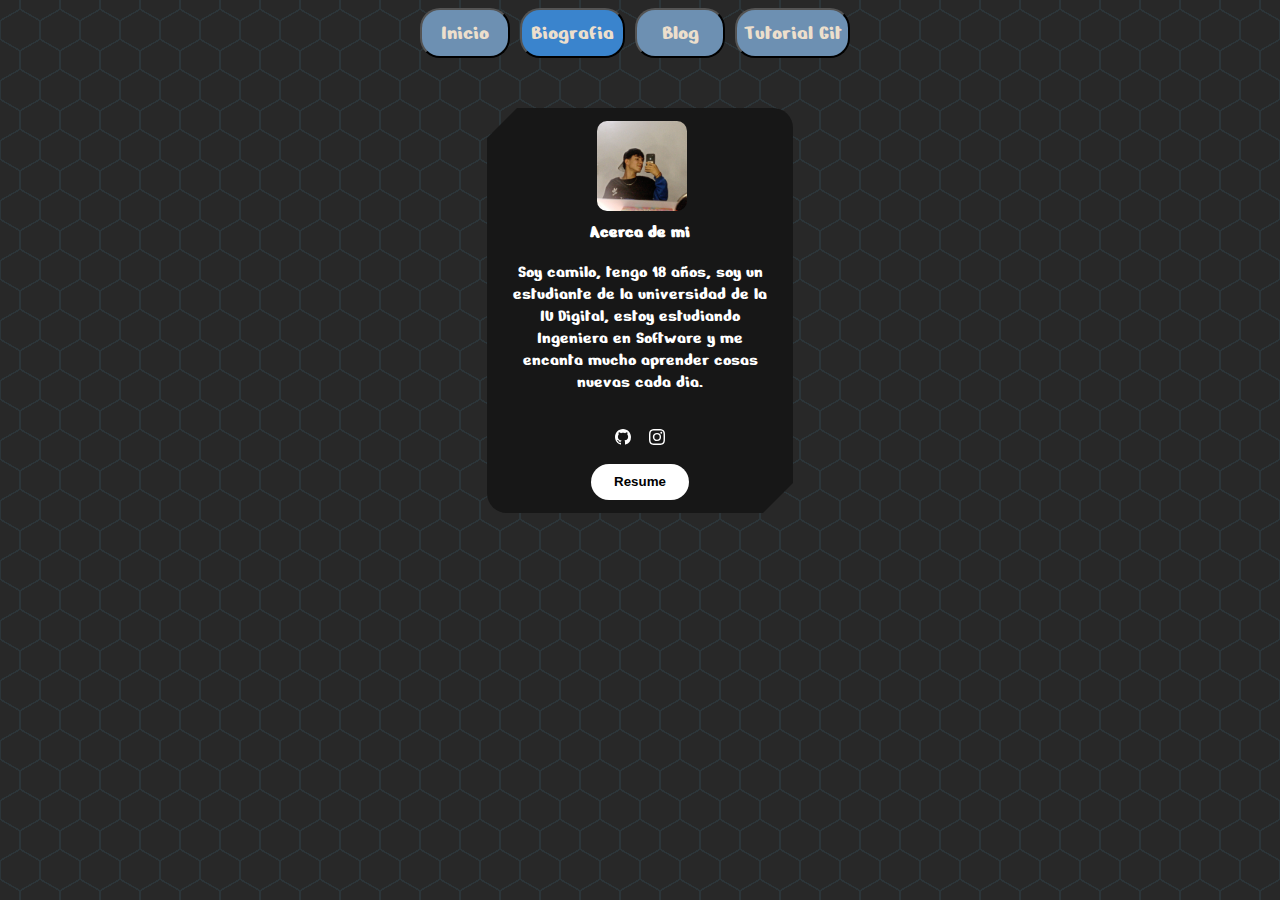
==== index.html @ 83e16bbd "primer commit" ====
<!DOCTYPE html>
<html lang="en">
  <head>
    <meta charset="UTF-8" />
    <meta name="viewport" content="width=device-width, initial-scale=1.0" />
    <link rel="preconnect" href="https://fonts.googleapis.com" />
    <link rel="preconnect" href="https://fonts.gstatic.com" crossorigin />
    <link
      href="https://fonts.googleapis.com/css2?family=Nerko+One&display=swap"
      rel="stylesheet"
    />
    <title>Biografia</title>
    <link rel="stylesheet" href="biografia.css" />
  </head>
  <body>
    <div class="container">
      <div class="botones">
        <!--Esta etiqueta guardara los botones-->
        <a href="index2.html">
          <button class="boton1">Inicio</button>
        </a>
        <button class="boton2">Biografia</button>
        <a href="index1.html">
          <button class="boton3">Blog</button>
        </a>
        <a href="index3.html">
          <button class="boton4">Tutorial Git</button>
        </a>
      </div>
      <div class="encabezado">
        <!-- Tarjeta para la presentación -->
        <div class="card">
          <div class="img">
            <img
              src="Imagenes\450997952_3565372977106776_4232220344251549556_n.jpg"
              alt=""
              style="width: 90px; height: auto; border-radius: 10px"
            />
          </div>
          <span>Acerca de mi</span>
          <p class="info">
            Soy camilo, tengo 18 años, soy un estudiante de la universidad de la
            IU Digital, estoy estudiando Ingeniera en Software y me encanta
            mucho aprender cosas nuevas cada dia.
          </p>
          <div class="share">
            <a href="https://github.com/camilo539"
              ><svg
                xmlns="http://www.w3.org/2000/svg"
                width="16"
                height="16"
                fill="currentColor"
                class="bi bi-github"
                viewBox="0 0 16 16"
              >
                <path
                  d="M8 0C3.58 0 0 3.58 0 8c0 3.54 2.29 6.53 5.47 7.59.4.07.55-.17.55-.38 0-.19-.01-.82-.01-1.49-2.01.37-2.53-.49-2.69-.94-.09-.23-.48-.94-.82-1.13-.28-.15-.68-.52-.01-.53.63-.01 1.08.58 1.23.82.72 1.21 1.87.87 2.33.66.07-.52.28-.87.51-1.07-1.78-.2-3.64-.89-3.64-3.95 0-.87.31-1.59.82-2.15-.08-.2-.36-1.02.08-2.12 0 0 .67-.21 2.2.82.64-.18 1.32-.27 2-.27.68 0 1.36.09 2 .27 1.53-1.04 2.2-.82 2.2-.82.44 1.1.16 1.92.08 2.12.51.56.82 1.27.82 2.15 0 3.07-1.87 3.75-3.65 3.95.29.25.54.73.54 1.48 0 1.07-.01 1.93-.01 2.2 0 .21.15.46.55.38A8.012 8.012 0 0 0 16 8c0-4.42-3.58-8-8-8z"
                ></path></svg
            ></a>
            <a href="https://www.instagram.com/camilogomez32/"
              ><svg
                xmlns="http://www.w3.org/2000/svg"
                width="16"
                height="16"
                fill="currentColor"
                class="bi bi-instagram"
                viewBox="0 0 16 16"
              >
                <path
                  d="M8 0C5.829 0 5.556.01 4.703.048 3.85.088 3.269.222 2.76.42a3.917 3.917 0 0 0-1.417.923A3.927 3.927 0 0 0 .42 2.76C.222 3.268.087 3.85.048 4.7.01 5.555 0 5.827 0 8.001c0 2.172.01 2.444.048 3.297.04.852.174 1.433.372 1.942.205.526.478.972.923 1.417.444.445.89.719 1.416.923.51.198 1.09.333 1.942.372C5.555 15.99 5.827 16 8 16s2.444-.01 3.298-.048c.851-.04 1.434-.174 1.943-.372a3.916 3.916 0 0 0 1.416-.923c.445-.445.718-.891.923-1.417.197-.509.332-1.09.372-1.942C15.99 10.445 16 10.173 16 8s-.01-2.445-.048-3.299c-.04-.851-.175-1.433-.372-1.941a3.926 3.926 0 0 0-.923-1.417A3.911 3.911 0 0 0 13.24.42c-.51-.198-1.092-.333-1.943-.372C10.443.01 10.172 0 7.998 0h.003zm-.717 1.442h.718c2.136 0 2.389.007 3.232.046.78.035 1.204.166 1.486.275.373.145.64.319.92.599.28.28.453.546.598.92.11.281.24.705.275 1.485.039.843.047 1.096.047 3.231s-.008 2.389-.047 3.232c-.035.78-.166 1.203-.275 1.485a2.47 2.47 0 0 1-.599.919c-.28.28-.546.453-.92.598-.28.11-.704.24-1.485.276-.843.038-1.096.047-3.232.047s-2.39-.009-3.233-.047c-.78-.036-1.203-.166-1.485-.276a2.478 2.478 0 0 1-.92-.598 2.48 2.48 0 0 1-.6-.92c-.109-.281-.24-.705-.275-1.485-.038-.843-.046-1.096-.046-3.233 0-2.136.008-2.388.046-3.231.036-.78.166-1.204.276-1.486.145-.373.319-.64.599-.92.28-.28.546-.453.92-.598.282-.11.705-.24 1.485-.276.738-.034 1.024-.044 2.515-.045v.002zm4.988 1.328a.96.96 0 1 0 0 1.92.96.96 0 0 0 0-1.92zm-4.27 1.122a4.109 4.109 0 1 0 0 8.217 4.109 4.109 0 0 0 0-8.217zm0 1.441a2.667 2.667 0 1 1 0 5.334 2.667 2.667 0 0 1 0-5.334z"
                ></path></svg
            ></a>
          </div>
          <button>Resume</button>
        </div>
      </div>
      <div class="contenido-principal"></div>
    </div>
  </body>
</html>
---- biografia.css ----
/* importar url para la fuente de la pagina */
@import url('https://fonts.googleapis.com/css2?family=Nerko+One&display=swap');
html {
  /* Ponerle estilo al HTML */
    width: 100%;
    height: 100%;
    background: radial-gradient(
          circle farthest-side at 0% 50%,
          #282828 23.5%,
          rgba(255, 170, 0, 0) 0
        )
        21px 30px,
      radial-gradient(
          circle farthest-side at 0% 50%,
          #2c3539 24%,
          rgba(240, 166, 17, 0) 0
        )
        19px 30px,
      linear-gradient(
          #282828 14%,
          rgba(240, 166, 17, 0) 0,
          rgba(240, 166, 17, 0) 85%,
          #282828 0
        )
        0 0,
      linear-gradient(
          150deg,
          #282828 24%,
          #2c3539 0,
          #2c3539 26%,
          rgba(240, 166, 17, 0) 0,
          rgba(240, 166, 17, 0) 74%,
          #2c3539 0,
          #2c3539 76%,
          #282828 0
        )
        0 0,
      linear-gradient(
          30deg,
          #282828 24%,
          #2c3539 0,
          #2c3539 26%,
          rgba(240, 166, 17, 0) 0,
          rgba(240, 166, 17, 0) 74%,
          #2c3539 0,
          #2c3539 76%,
          #282828 0
        )
        0 0,
      linear-gradient(90deg, #2c3539 2%, #282828 0, #282828 98%, #2c3539 0%) 0 0
        #282828;
    background-size: 40px 60px;
}

body {
  /* Configurar la fuente del cuerpo de la pagina */
    font-family: "Nerko One", cursive;
    font-weight: 400;
    font-size: large;
    color: rgb(236, 223, 204);
}

/* Configurar todos los botones */
.botones {
    display: flex;
    justify-content: center;
    text-align: center;
  }
  
  .boton1 {
    border-radius: 20px;
    width: 90px;
    height: 50px;
    background-color:rgb(109, 144, 178);
    margin-right: 10px;
    font-family: "Nerko One", cursive;
    font-weight: 400;
    font-size: larger;
    color: rgb(236, 223, 204);
  }
  
  .boton1:hover {
    background-color:rgb(58, 132, 205);
  }
  
  .boton2 {
    border-radius: 20px;
    width: 105px;
    height: 50px;
    background-color:rgb(58, 132, 205);;
    margin-right: 10px;
    font-family: "Nerko One", cursive;
    font-weight: 400;
    font-size: larger;
    color: rgb(236, 223, 204);
  }
  
  .boton2:hover {
    background-color:rgb(58, 132, 205);
  }
  
  .boton3 {
    border-radius: 20px;
    width: 90px;
    height: 50px;
    background-color:rgb(109, 144, 178);
    margin-right: 10px;
    font-family: "Nerko One", cursive;
    font-weight: 400;
    font-size: larger;    
    color: rgb(236, 223, 204);
  }
  
  .boton3:hover {
    background-color:rgb(58, 132, 205);
  }

  .boton4 {
    border-radius: 20px;
    width: 115px;
    height: 50px;
    background-color:rgb(109, 144, 178);
    margin-right: 10px;
    font-family: "Nerko One", cursive;
    font-weight: 400;
    font-size: larger;    
    color: rgb(236, 223, 204);
  }
  
  .boton4:hover {
    background-color:rgb(58, 132, 205);
  }
  

h1 {
    display: flex;
    justify-content: center;
    font-size: xx-large; 
    color: rgb(19, 132, 138);
}

.encabezado {
    display: flex;
    justify-content: center;
    margin: 50px;
}

 /* Añadiendole estilo a la tarjeta de presentacion */
.card {
    width: 17em;
    height: 22.5em;
    background: #171717;
    transition: 1s ease-in-out;
    clip-path: polygon(30px 0%, 100% 0, 100% calc(100% - 30px), calc(100% - 30px) 100%, 0 100%, 0% 30px);
    border-top-right-radius: 20px;
    border-bottom-left-radius: 20px;
    display: flex;
    flex-direction: column;
  }
  
  .card span {
    font-weight: bold;
    color: white;
    text-align: center;
    display: block;
    font-size: 1em;
  }
  
  .card .info {
    font-weight: 400;
    color: white;
    display: block;
    text-align: center;
    margin: 1em;
  }
  
  .card .img {
    width: 4.8em;
    height: 4.8em;
    background: white;
    border-radius: 15px;
    margin: auto;
  }
  
  .card .share {
    margin-top: 1em;
    display: flex;
    justify-content: center;
    gap: 1em;
  }
  
  .card a {
    color: white;
    transition: .4s ease-in-out;
  }
  
  .card a:hover {
    color: red;
  }
  
  .card button {
    padding: 0.8em 1.7em;
    display: block;
    margin: auto;
    border-radius: 25px;
    border: none;
    font-weight: bold;
    background: #ffffff;
    color: rgb(0, 0, 0);
    transition: .4s ease-in-out;
  }
  
  .card button:hover {
    background: red;
    color: white;
    cursor: pointer;
  }
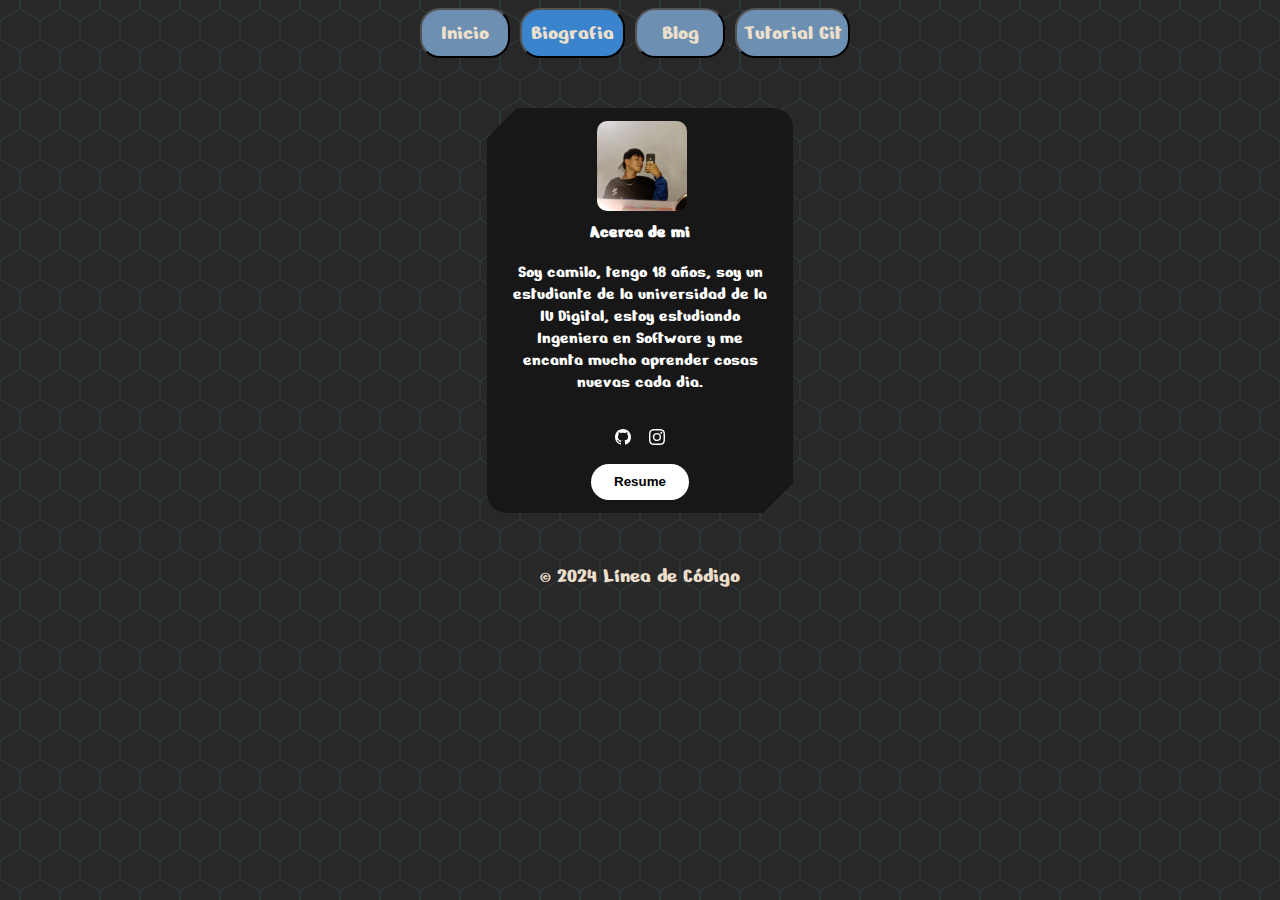
==== commit 85093bcf: "envio de commits sobre avance del tutorial y detallitos" ====
--- a/index.html
+++ b/index.html
@@ -14,35 +14,47 @@
   </head>
   <body>
     <div class="container">
-      <div class="botones">
-        <!--Esta etiqueta guardara los botones-->
+
+      <div class="botones"> <!--Esta etiqueta guardara los botones-->
+
         <a href="index2.html">
           <button class="boton1">Inicio</button>
         </a>
+
         <button class="boton2">Biografia</button>
+
         <a href="index1.html">
           <button class="boton3">Blog</button>
         </a>
+
         <a href="index3.html">
           <button class="boton4">Tutorial Git</button>
         </a>
+
       </div>
-      <div class="encabezado">
-        <!-- Tarjeta para la presentación -->
+
+      <div class="encabezado"> <!-- Tarjeta para la presentación -->
+
         <div class="card">
+
           <div class="img">
+
             <img
               src="Imagenes\450997952_3565372977106776_4232220344251549556_n.jpg"
               alt=""
               style="width: 90px; height: auto; border-radius: 10px"
             />
+
           </div>
+
           <span>Acerca de mi</span>
+
           <p class="info">
             Soy camilo, tengo 18 años, soy un estudiante de la universidad de la
             IU Digital, estoy estudiando Ingeniera en Software y me encanta
             mucho aprender cosas nuevas cada dia.
           </p>
+          
           <div class="share">
             <a href="https://github.com/camilo539"
               ><svg
@@ -76,5 +88,12 @@
       </div>
       <div class="contenido-principal"></div>
     </div>
+
+    <footer style=" text-align: center; font-size:larger;">
+
+      <p>&copy; 2024 Línea de Código</p>
+      
+    </footer>
+
   </body>
 </html>
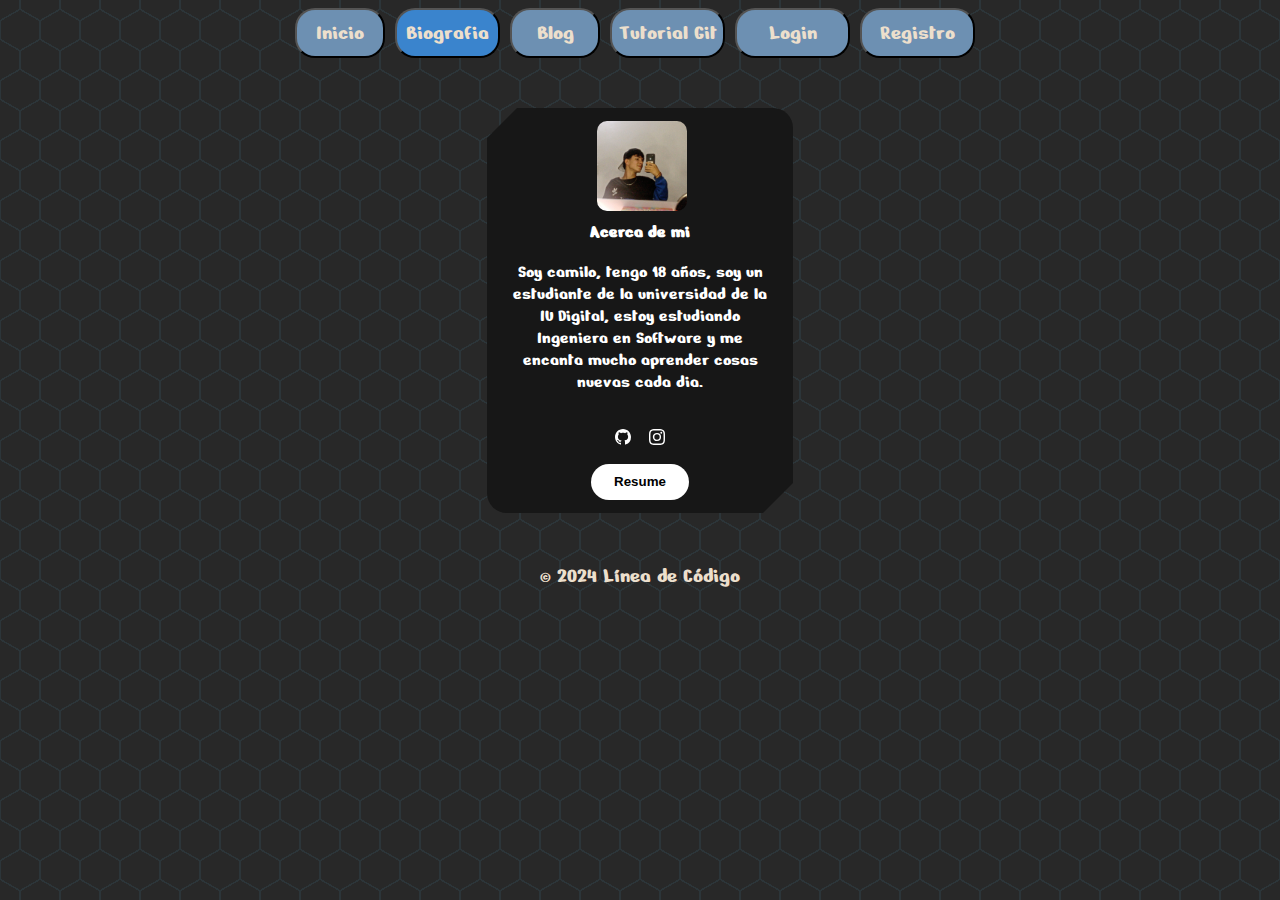
==== commit 4da5556a: "Poniendo los botones para el registro y el login" ====
--- a/index.html
+++ b/index.html
@@ -29,6 +29,14 @@
 
         <a href="index3.html">
           <button class="boton4">Tutorial Git</button>
+        </a>
+
+        <a href="index_login.html">
+          <button class="boton5">Login</button>
+        </a>
+
+        <a href="index_registro.html">
+          <button class="boton6">Registro</button>
         </a>
 
       </div>
--- a/biografia.css
+++ b/biografia.css
@@ -130,6 +130,38 @@
   .boton4:hover {
     background-color:rgb(58, 132, 205);
   }
+
+  .boton5 {
+    border-radius: 20px;
+    width: 115px;
+    height: 50px;
+    background-color:rgb(109, 144, 178);
+    margin-right: 10px;
+    font-family: "Nerko One", cursive;
+    font-weight: 400;
+    font-size: larger;    
+    color: rgb(236, 223, 204);
+  }
+  
+  .boton5:hover {
+    background-color:rgb(58, 132, 205);
+  }
+  
+  .boton6 {
+    border-radius: 20px;
+    width: 115px;
+    height: 50px;
+    background-color:rgb(109, 144, 178);
+    margin-right: 10px;
+    font-family: "Nerko One", cursive;
+    font-weight: 400;
+    font-size: larger;    
+    color: rgb(236, 223, 204);
+  }
+  
+  .boton6:hover {
+    background-color:rgb(58, 132, 205);
+  }
   
 
 h1 {
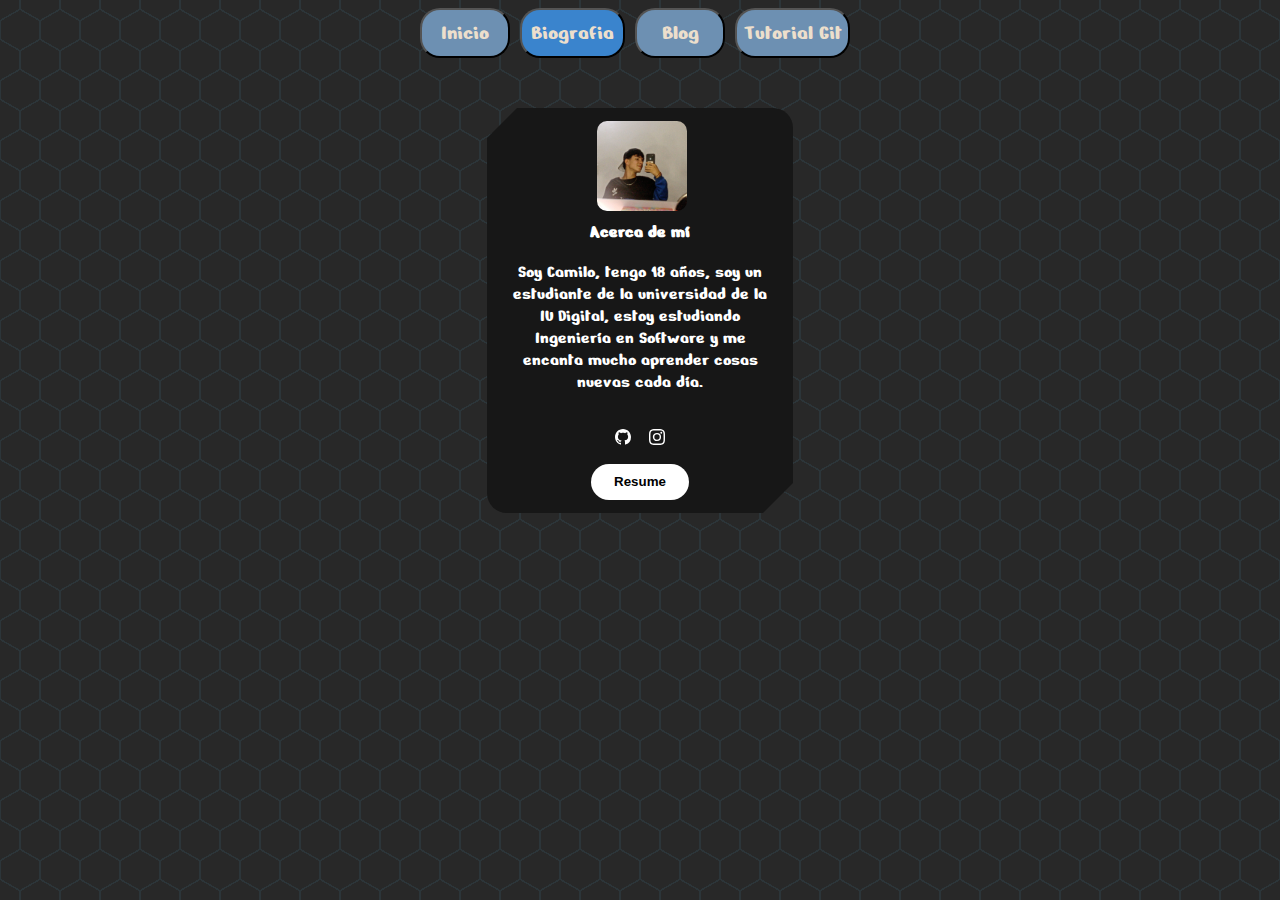
==== commit 60c09ace: "Update index.html (#6)" ====
--- a/index.html
+++ b/index.html
@@ -1,107 +1,83 @@
-<!DOCTYPE html>
-<html lang="en">
-  <head>
-    <meta charset="UTF-8" />
-    <meta name="viewport" content="width=device-width, initial-scale=1.0" />
-    <link rel="preconnect" href="https://fonts.googleapis.com" />
-    <link rel="preconnect" href="https://fonts.gstatic.com" crossorigin />
-    <link
-      href="https://fonts.googleapis.com/css2?family=Nerko+One&display=swap"
-      rel="stylesheet"
-    />
-    <title>Biografia</title>
-    <link rel="stylesheet" href="biografia.css" />
-  </head>
-  <body>
-    <div class="container">
-
-      <div class="botones"> <!--Esta etiqueta guardara los botones-->
-
-        <a href="index2.html">
-          <button class="boton1">Inicio</button>
-        </a>
-
-        <button class="boton2">Biografia</button>
-
-        <a href="index1.html">
-          <button class="boton3">Blog</button>
-        </a>
-
-        <a href="index3.html">
-          <button class="boton4">Tutorial Git</button>
-        </a>
-
-        <a href="index_login.html">
-          <button class="boton5">Login</button>
-        </a>
-
-        <a href="index_registro.html">
-          <button class="boton6">Registro</button>
-        </a>
-
-      </div>
-
-      <div class="encabezado"> <!-- Tarjeta para la presentación -->
-
-        <div class="card">
-
-          <div class="img">
-
-            <img
-              src="Imagenes\450997952_3565372977106776_4232220344251549556_n.jpg"
-              alt=""
-              style="width: 90px; height: auto; border-radius: 10px"
-            />
-
-          </div>
-
-          <span>Acerca de mi</span>
-
-          <p class="info">
-            Soy camilo, tengo 18 años, soy un estudiante de la universidad de la
-            IU Digital, estoy estudiando Ingeniera en Software y me encanta
-            mucho aprender cosas nuevas cada dia.
-          </p>
-          
-          <div class="share">
-            <a href="https://github.com/camilo539"
-              ><svg
-                xmlns="http://www.w3.org/2000/svg"
-                width="16"
-                height="16"
-                fill="currentColor"
-                class="bi bi-github"
-                viewBox="0 0 16 16"
-              >
-                <path
-                  d="M8 0C3.58 0 0 3.58 0 8c0 3.54 2.29 6.53 5.47 7.59.4.07.55-.17.55-.38 0-.19-.01-.82-.01-1.49-2.01.37-2.53-.49-2.69-.94-.09-.23-.48-.94-.82-1.13-.28-.15-.68-.52-.01-.53.63-.01 1.08.58 1.23.82.72 1.21 1.87.87 2.33.66.07-.52.28-.87.51-1.07-1.78-.2-3.64-.89-3.64-3.95 0-.87.31-1.59.82-2.15-.08-.2-.36-1.02.08-2.12 0 0 .67-.21 2.2.82.64-.18 1.32-.27 2-.27.68 0 1.36.09 2 .27 1.53-1.04 2.2-.82 2.2-.82.44 1.1.16 1.92.08 2.12.51.56.82 1.27.82 2.15 0 3.07-1.87 3.75-3.65 3.95.29.25.54.73.54 1.48 0 1.07-.01 1.93-.01 2.2 0 .21.15.46.55.38A8.012 8.012 0 0 0 16 8c0-4.42-3.58-8-8-8z"
-                ></path></svg
-            ></a>
-            <a href="https://www.instagram.com/camilogomez32/"
-              ><svg
-                xmlns="http://www.w3.org/2000/svg"
-                width="16"
-                height="16"
-                fill="currentColor"
-                class="bi bi-instagram"
-                viewBox="0 0 16 16"
-              >
-                <path
-                  d="M8 0C5.829 0 5.556.01 4.703.048 3.85.088 3.269.222 2.76.42a3.917 3.917 0 0 0-1.417.923A3.927 3.927 0 0 0 .42 2.76C.222 3.268.087 3.85.048 4.7.01 5.555 0 5.827 0 8.001c0 2.172.01 2.444.048 3.297.04.852.174 1.433.372 1.942.205.526.478.972.923 1.417.444.445.89.719 1.416.923.51.198 1.09.333 1.942.372C5.555 15.99 5.827 16 8 16s2.444-.01 3.298-.048c.851-.04 1.434-.174 1.943-.372a3.916 3.916 0 0 0 1.416-.923c.445-.445.718-.891.923-1.417.197-.509.332-1.09.372-1.942C15.99 10.445 16 10.173 16 8s-.01-2.445-.048-3.299c-.04-.851-.175-1.433-.372-1.941a3.926 3.926 0 0 0-.923-1.417A3.911 3.911 0 0 0 13.24.42c-.51-.198-1.092-.333-1.943-.372C10.443.01 10.172 0 7.998 0h.003zm-.717 1.442h.718c2.136 0 2.389.007 3.232.046.78.035 1.204.166 1.486.275.373.145.64.319.92.599.28.28.453.546.598.92.11.281.24.705.275 1.485.039.843.047 1.096.047 3.231s-.008 2.389-.047 3.232c-.035.78-.166 1.203-.275 1.485a2.47 2.47 0 0 1-.599.919c-.28.28-.546.453-.92.598-.28.11-.704.24-1.485.276-.843.038-1.096.047-3.232.047s-2.39-.009-3.233-.047c-.78-.036-1.203-.166-1.485-.276a2.478 2.478 0 0 1-.92-.598 2.48 2.48 0 0 1-.6-.92c-.109-.281-.24-.705-.275-1.485-.038-.843-.046-1.096-.046-3.233 0-2.136.008-2.388.046-3.231.036-.78.166-1.204.276-1.486.145-.373.319-.64.599-.92.28-.28.546-.453.92-.598.282-.11.705-.24 1.485-.276.738-.034 1.024-.044 2.515-.045v.002zm4.988 1.328a.96.96 0 1 0 0 1.92.96.96 0 0 0 0-1.92zm-4.27 1.122a4.109 4.109 0 1 0 0 8.217 4.109 4.109 0 0 0 0-8.217zm0 1.441a2.667 2.667 0 1 1 0 5.334 2.667 2.667 0 0 1 0-5.334z"
-                ></path></svg
-            ></a>
-          </div>
-          <button>Resume</button>
-        </div>
-      </div>
-      <div class="contenido-principal"></div>
-    </div>
-
-    <footer style=" text-align: center; font-size:larger;">
-
-      <p>&copy; 2024 Línea de Código</p>
-      
-    </footer>
-
-  </body>
-</html>
+<!DOCTYPE html>
+<html lang="en">
+  <head>
+    <meta charset="UTF-8" />
+    <meta name="viewport" content="width=device-width, initial-scale=1.0" />
+    <!-- Conexión a Google Fonts para cargar la fuente Nerko One -->
+    <link rel="preconnect" href="https://fonts.googleapis.com" />
+    <link rel="preconnect" href="https://fonts.gstatic.com" crossorigin />
+    <link
+      href="https://fonts.googleapis.com/css2?family=Nerko+One&display=swap"
+      rel="stylesheet"
+    />
+    <title>Biografia</title>
+    <!-- Vinculación al archivo CSS externo -->
+    <link rel="stylesheet" href="biografia.css" />
+  </head>
+  <body>
+    <div class="container">
+      <div class="botones">
+        <!-- Esta etiqueta guardará los botones de navegación -->
+        <a href="index2.html">
+          <button class="boton1">Inicio</button>
+        </a>
+        <button class="boton2">Biografia</button>
+        <a href="index1.html">
+          <button class="boton3">Blog</button>
+        </a>
+        <a href="index3.html">
+          <button class="boton4">Tutorial Git</button>
+        </a>
+      </div>
+      <div class="encabezado">
+        <!-- Tarjeta para la presentación personal -->
+        <div class="card">
+          <div class="img">
+            <!-- Imagen de perfil -->
+            <img
+              src="Imagenes/450997952_3565372977106776_4232220344251549556_n.jpg"
+              alt="Perfil"
+              style="width: 90px; height: auto; border-radius: 10px"
+            />
+          </div>
+          <span>Acerca de mí</span>
+          <p class="info">
+            Soy Camilo, tengo 18 años, soy un estudiante de la universidad de la
+            IU Digital, estoy estudiando Ingeniería en Software y me encanta
+            mucho aprender cosas nuevas cada día.
+          </p>
+          <div class="share">
+            <!-- Enlaces a redes sociales -->
+            <a href="https://github.com/camilo539">
+              <!-- Icono de GitHub -->
+              <svg
+                xmlns="http://www.w3.org/2000/svg"
+                width="16"
+                height="16"
+                fill="currentColor"
+                class="bi bi-github"
+                viewBox="0 0 16 16"
+              >
+                <path
+                  d="M8 0C3.58 0 0 3.58 0 8c0 3.54 2.29 6.53 5.47 7.59.4.07.55-.17.55-.38 0-.19-.01-.82-.01-1.49-2.01.37-2.53-.49-2.69-.94-.09-.23-.48-.94-.82-1.13-.28-.15-.68-.52-.01-.53.63-.01 1.08.58 1.23.82.72 1.21 1.87.87 2.33.66.07-.52.28-.87.51-1.07-1.78-.2-3.64-.89-3.64-3.95 0-.87.31-1.59.82-2.15-.08-.2-.36-1.02.08-2.12 0 0 .67-.21 2.2.82.64-.18 1.32-.27 2-.27.68 0 1.36.09 2 .27 1.53-1.04 2.2-.82 2.2-.82.44 1.1.16 1.92.08 2.12.51.56.82 1.27.82 2.15 0 3.07-1.87 3.75-3.65 3.95.29.25.54.73.54 1.48 0 1.07-.01 1.93-.01 2.2 0 .21.15.46.55.38A8.012 8.012 0 0 0 16 8c0-4.42-3.58-8-8-8z"
+                ></path>
+              </svg>
+            </a>
+            <a href="https://www.instagram.com/camilogomez32/">
+              <!-- Icono de Instagram -->
+              <svg
+                xmlns="http://www.w3.org/2000/svg"
+                width="16"
+                height="16"
+                fill="currentColor"
+                class="bi bi-instagram"
+                viewBox="0 0 16 16"
+              >
+                <path
+                  d="M8 0C5.829 0 5.556.01 4.703.048 3.85.088 3.269.222 2.76.42a3.917 3.917 0 0 0-1.417.923A3.927 3.927 0 0 0 .42 2.76C.222 3.268.087 3.85.048 4.7.01 5.555 0 5.827 0 8.001c0 2.172.01 2.444.048 3.297.04.852.174 1.433.372 1.942.205.526.478.972.923 1.417.444.445.89.719 1.416.923.51.198 1.09.333 1.942.372C5.555 15.99 5.827 16 8 16s2.444-.01 3.298-.048c.851-.04 1.434-.174 1.943-.372a3.916 3.916 0 0 0 1.416-.923c.445-.445.718-.891.923-1.417.197-.509.332-1.09.372-1.942C15.99 10.445 16 10.173 16 8s-.01-2.445-.048-3.299c-.04-.851-.175-1.433-.372-1.941a3.926 3.926 0 0 0-.923-1.417A3.911 3.911 0 0 0 13.24.42c-.51-.198-1.092-.333-1.943-.372C10.443.01 10.172 0 7.998 0h.003zm-.717 1.442h.718c2.136 0 2.389.007 3.232.046.78.035 1.204.166 1.486.275.373.145.64.319.92.599.28.28.453.546.598.92.11.281.24.705.275 1.485.039.843.047 1.096.047 3.231s-.008 2.389-.047 3.232c-.035.78-.166 1.203-.275 1.485a2.47 2.47 0 0 1-.599.919c-.28.28-.546.453-.92.598-.28.11-.704.24-1.485.276-.843.038-1.096.047-3.232.047s-2.39-.009-3.233-.047c-.78-.036-1.203-.166-1.485-.276a2.478 2.478 0 0 1-.92-.598 2.48 2.48 0 0 1-.6-.92c-.109-.281-.24-.705-.275-1.485-.038-.843-.046-1.096-.046-3.233 0-2.136.008-2.388.046-3.231.036-.78.166-1.204.276-1.486.145-.373.319-.64.599-.92.28-.28.546-.453.92-.598.282-.11.705-.24 1.485-.276.738-.034 1.024-.044 2.515-.045v.002zm4.988 1.328a.96.96 0 1 0 0 1.92.96.96 0 0 0 0-1.92zm-4.27 1.122a4.109 4.109 0 1 0 0 8.217 4.109 4.109 0 0 0 0-8.217zm0 1.441a2.667 2.667 0 1 1 0 5.334 2.667 2.667 0 0 1 0-5.334z"
+                ></path>
+              </svg>
+            </a>
+          </div>
+          <!-- Botón para descargar el currículum -->
+          <button>Resume
